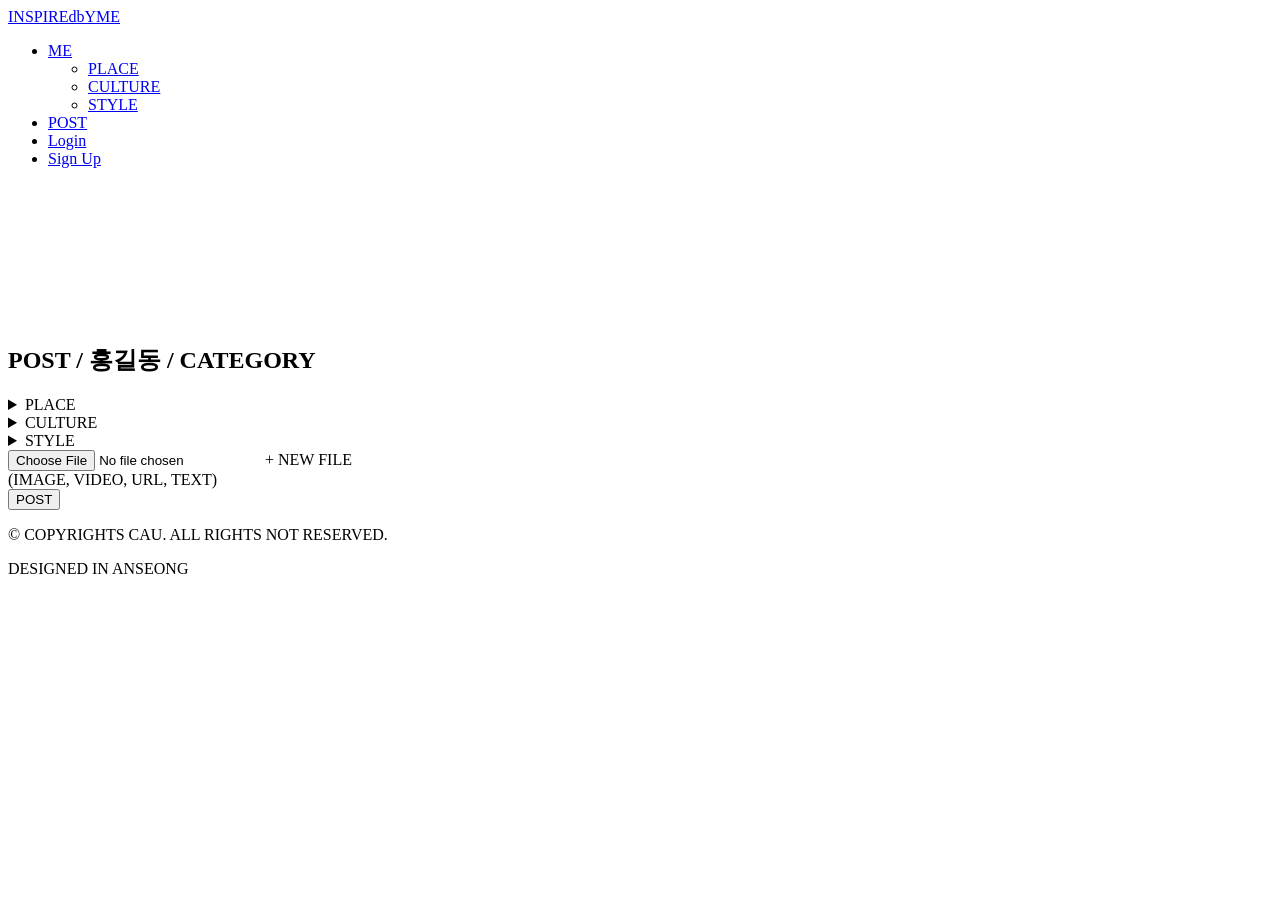
==== POST.html @ f3a71842 "Add files via upload" ====
<!DOCTYPE html>
<html lang="en">

<head>
  <meta charset="utf-8">
  <meta content="width=device-width, initial-scale=1.0" name="viewport">

  <title>POST</title>
  <meta content="컨텐츠를 포스팅할 수 있는 페이지입니다." name="description">
  <meta content="" name="keywords">

  <!-- Favicons -->
  <link href="assets/img/favicon_db.png" rel="icon">
  <link href="assets/img/favicon_db.png" rel="apple-touch-icon">

  <!-- Google Fonts -->
 <link href="https://fonts.googleapis.com/css2?family=Oswald:wght@300;400;500;700&family=Noto+Sans+KR:wght@300;400;500;700&display=swap" rel="stylesheet">

  <!-- Vendor CSS Files -->
  <link href="assets/vendor/bootstrap/css/bootstrap.min.css" rel="stylesheet">
  <link href="assets/vendor/bootstrap-icons/bootstrap-icons.css" rel="stylesheet">
  <link href="assets/vendor/swiper/swiper-bundle.min.css" rel="stylesheet">

  <!-- Template Main CSS File -->
  <link href="assets/css/style.css" rel="stylesheet">
  
</head>

<body>

  <!-- ======= Header ======= -->
  <header id="header" class="fixed-top header-inner-pages">
    <div class="container d-flex align-items-center justify-content-between">

      <a href="index.html" class="logo">INSPIREdbYME</a>
      

      <nav id="navbar" class="navbar">
        <ul>
          <li class="dropdown"><a href="index.html"><span>ME</span> <i class="bi bi-chevron-down"></i></a>
            <ul>
              <li><a href="PLACE.html">PLACE</a></li>
              <li><a href="CULTURE.html">CULTURE</a></li>
              <li><a href="STYLE.html">STYLE</a></li>
            </ul>
          </li>
          <li><a class="nav-link  scrollto" href="POST.html">POST</a></li>
          <li><a class="btn-login" href=#>Login</a></li>
          <li><a class="btn-signup" href=#>Sign Up</a></li>
        </ul>
        <i class="bi bi-list mobile-nav-toggle"></i>
      </nav><!-- .navbar -->

    </div>
  </header><!-- End Header -->


 

    <main id="main">
  <div class="paddsection" style="padding-top:140px;">
    <div class="container">

      <h2 class="post-title">POST / 홍길동 / <span id="post-category">CATEGORY</span></h2>

<div class="post-cats">
  <details class="post-cat">
    <summary>PLACE <i class="bi bi-chevron-down"></i></summary>
    <details class="post-sub-cat">
      <summary>TRAVEL <i class="bi bi-chevron-down"></i></summary>
      <a href="#">TICKETS</a>
      <a href="#">METRO</a>
      <a href="#">CITYLIGHTS</a>
    </details>
    <a href="#">DINING</a>
    <a href="#">OTHER</a>
  </details>
  
  <details class="post-cat">
    <summary>CULTURE <i class="bi bi-chevron-down"></i></summary>
    <a href="#">MOVIE</a>
    <a href="#">BOOK</a>
    <a href="#">EXHIBITION</a>
  </details>
  
  <details class="post-cat">
    <summary>STYLE <i class="bi bi-chevron-down"></i></summary>
    <details class="post-sub-cat">
      <summary>MOODBOARD <i class="bi bi-chevron-down"></i></summary>
      <a href="#">MOODBOARD#1</a>
      <a href="#">MOODBOARD#2</a>
    </details>
    <a href="#">OOTD</a>
    <a href="#">WISHLIST</a>
  </details>
</div>

      <!-- contact form 틀 재사용 -->
      <form action="forms/contact.php" method="post" enctype="multipart/form-data" class="php-email-form">

        <label class="post-dropzone" for="post-file">
          <input type="file" id="post-file" name="file" accept="image/*,video/*">
          <span class="plus">+</span>
          <span class="dz-text">NEW FILE<br>(IMAGE, VIDEO, URL, TEXT)</span>
        </label>
        <div class="text-center">
          <input type="submit" class="btn" value="POST">
        </div>
      </form>

    </div>
  </div>
</main>

   

  </main><!-- End #main -->

 <!-- ======= Footer ======= -->
  <div id="footer" class="text-center">
    <div class="container">

      <p>&copy; COPYRIGHTS CAU. ALL RIGHTS NOT RESERVED.</p>

      <div class="credits">
        DESIGNED IN ANSEONG
      </div>

    </div>
  </div><!-- End Footer -->

  <a href="#" class="back-to-top d-flex align-items-center justify-content-center"><i class="bi bi-arrow-up-short"></i></a>

  <!-- Vendor JS Files -->
  <script src="assets/vendor/bootstrap/js/bootstrap.bundle.min.js"></script>
  <script src="assets/vendor/swiper/swiper-bundle.min.js"></script>
  <script src="assets/vendor/php-email-form/validate.js"></script>

  <!-- Template Main JS File -->
  <script src="assets/js/main.js"></script>

</body>

</html>
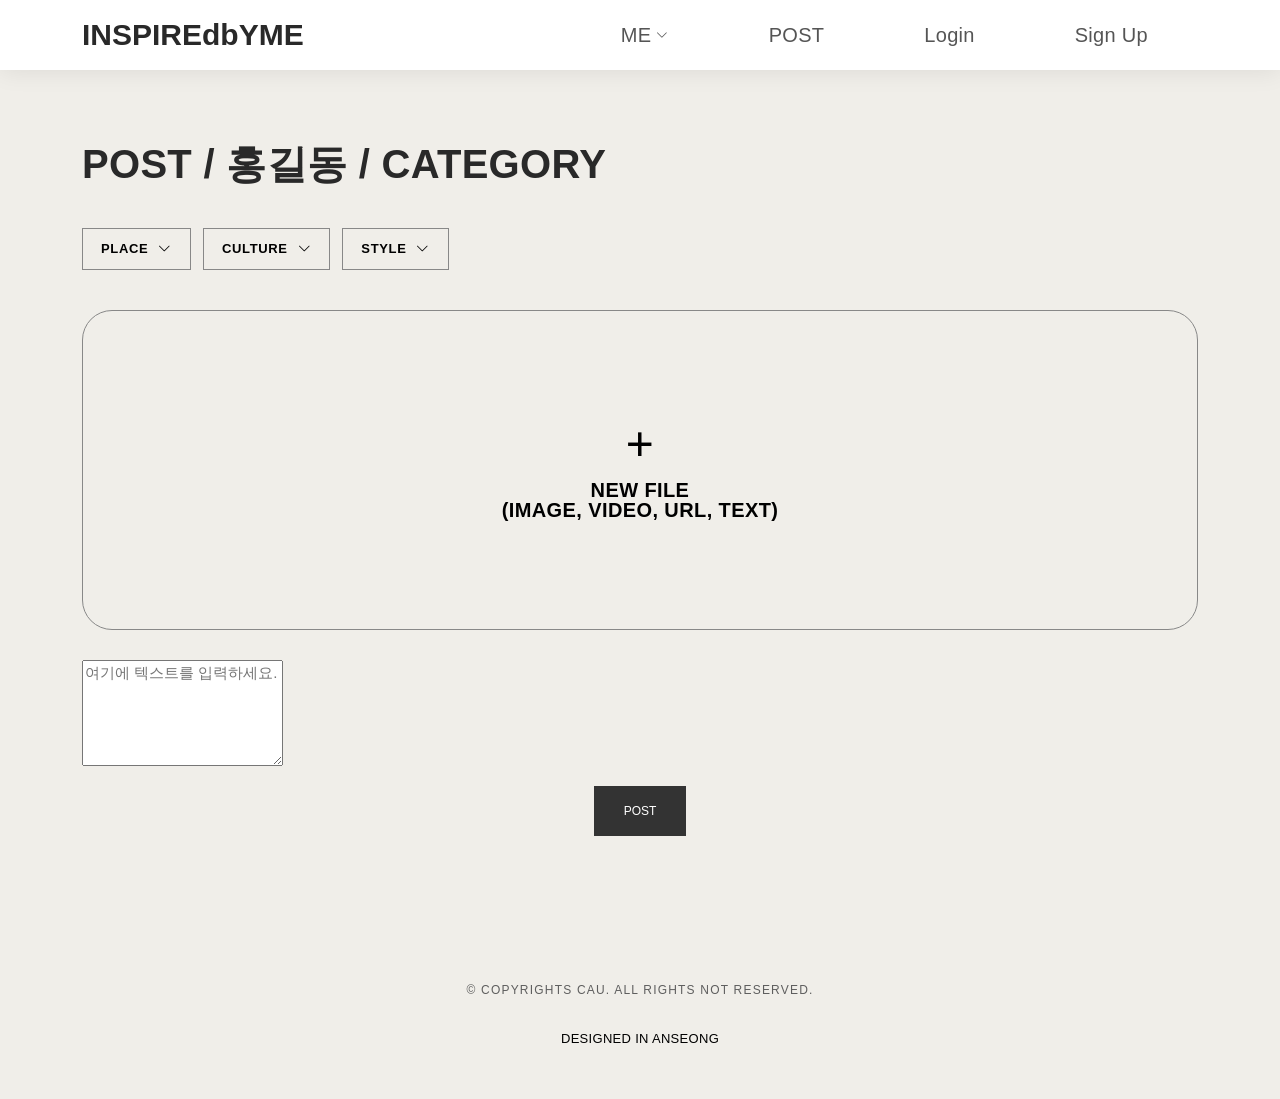
==== commit ce852632: "Update POST.html" ====
--- a/POST.html
+++ b/POST.html
@@ -103,7 +103,8 @@
           <span class="plus">+</span>
           <span class="dz-text">NEW FILE<br>(IMAGE, VIDEO, URL, TEXT)</span>
         </label>
-        <div class="text-center">
+         <textarea name="post-content" rows="5" class="post-textarea" placeholder="여기에 텍스트를 입력하세요."></textarea>
+        <div class="text-center" style="margin-top: 15px;">
           <input type="submit" class="btn" value="POST">
         </div>
       </form>
@@ -141,4 +142,4 @@
 
 </body>
 
-</html>+</html>
--- a/assets/css/style.css
+++ b/assets/css/style.css
@@ -0,0 +1,1202 @@
+
+/*--------------------------------------------------------------
+# General
+--------------------------------------------------------------*/
+body {
+  background: #F0EEE9;
+  color: #000000;
+  font-family: "Oswald", "Noto Sans KR", helvetica;
+  font-size: 15px;
+  font-weight: 300;
+  line-height: 20px;
+  letter-spacing: 0.02em;
+  overflow-x: hidden;
+  margin: 0 auto;
+  padding: 0;
+  box-sizing: border-box;
+}
+
+h1,
+h2,
+h3,
+h4,
+h5,
+h6 {
+  margin: 0;
+}
+
+h2 {
+  color: #292929;
+  font-weight: 600;
+}
+
+h4 {
+  color: #292929;
+  font-size: 14px;
+  font-weight: 600;
+}
+
+a {
+  color: #292929;
+  text-decoration: none !important;
+  transition: all 0.5s ease-in-out 0s;
+}
+
+a:hover {
+  transition: all 0.5s ease-in-out 0s;
+}
+
+p {
+  margin: 25px 0;
+  padding: 0;
+  font-size: 15px;
+  color: #5e5e5e;
+  line-height: 28px;
+}
+
+::-moz-selection {
+  background: #1a1a1a;
+  color: #fff;
+}
+
+::selection {
+  background: #1a1a1a;
+  color: #fff;
+}
+
+.btn {
+  background: #333;
+  border: medium none;
+  border-radius: 0;
+  color: #fff;
+  font-size: 12px;
+  height: 50px;
+  line-height: 50px;
+  padding: 0 30px;
+  text-transform: uppercase;
+}
+
+.btn:hover,
+.btn:focus {
+  color: #fff;
+}
+
+.padDiv {
+  padding: 30px 20px;
+}
+
+.section-title {
+  margin-bottom: 70px;
+}
+
+.section-title h2 {
+  font-size: 25px;
+  letter-spacing: 2px;
+  text-transform: uppercase;
+}
+
+.form-control {
+  background-color: transparent;
+  border: 1px solid #888;
+  border-radius: 0;
+  color: #5e5e5e;
+  font-size: 12px;
+  font-weight: 500;
+  height: 50px;
+  letter-spacing: 0.1em;
+  padding-left: 10px;
+  margin: 0 0 25px 0;
+  line-height: 14px;
+  text-transform: uppercase;
+}
+
+.form-control:focus {
+  box-shadow: none;
+  outline: 0 none;
+}
+
+.paddsection {
+  padding-top: 90px;
+  padding-bottom: 90px;
+}
+
+.paddsections {
+  padding-top: 90px;
+  padding-bottom: 90px !important;
+}
+
+.hvr-shutter-in-horizontal::before {
+  background: #333;
+}
+
+.hvr-shutter-in-horizontal:hover {
+  background: #1a1a1a;
+}
+
+.mb-30 {
+  margin-bottom: 30px;
+}
+
+.main-content {
+  padding-top: 140px;
+}
+
+/*--------------------------------------------------------------
+# Back to top button
+--------------------------------------------------------------*/
+.back-to-top {
+  position: fixed;
+  visibility: hidden;
+  opacity: 0;
+  right: 15px;
+  bottom: 15px;
+  z-index: 996;
+  background: #1a1a1a;
+  width: 40px;
+  height: 40px;
+  border-radius: 4px;
+  transition: all 0.4s;
+}
+
+.back-to-top i {
+  font-size: 28px;
+  color: #fff;
+  line-height: 0;
+}
+
+.back-to-top:hover {
+  background: #333333;
+  color: #fff;
+}
+
+.back-to-top.active {
+  visibility: visible;
+  opacity: 1;
+}
+
+/*--------------------------------------------------------------
+# Header
+--------------------------------------------------------------*/
+#header {
+  transition: all 0.5s;
+  z-index: 997;
+  padding: 15px 0;
+  background-color: #fff;
+  top: -100%;
+  box-shadow: 0px 2px 25px rgba(0, 0, 0, 0.08);
+}
+
+#header.header-scrolled,
+#header.header-inner-pages {
+  top: 0;
+}
+
+#header .logo {
+  font-size: 30px;
+  margin: 0;
+  padding: 0px;
+  line-height: 1;
+  font-weight: 600;
+  letter-spacing: 0px;
+  font-family: "Oswald", "Noto Sans KR", sans-serif;
+}
+
+#header .logo a {
+  color: #4a4a4a;
+}
+
+#header .logo img {
+  max-height: 40px;
+}
+
+@media (max-width: 992px) {
+  #header {
+    border: 0;
+  }
+}
+
+/*--------------------------------------------------------------
+# Navigation Menu
+--------------------------------------------------------------*/
+/**
+* Desktop Navigation 
+*/
+.navbar {
+  padding: 0;
+}
+
+.navbar ul {
+  margin: 0;
+  padding: 0;
+  display: flex;
+  list-style: none;
+  align-items: center;
+}
+
+.navbar li {
+  position: relative;
+}
+
+.navbar a,
+.navbar a:focus {
+  display: flex;
+  align-items: center;
+  justify-content: space-between;
+  padding: 10px 50px;
+  font-family: "Oswald", "Noto Sans KR", sans-serif;
+  font-size: 20px;
+  font-weight: 500;
+  color: #555555;
+  white-space: nowrap;
+  transition: 0.3s;
+}
+
+.navbar a i,
+.navbar a:focus i {
+  font-size: 12px;
+  line-height: 0;
+  margin-left: 5px;
+}
+
+.navbar a:hover,
+.navbar .active,
+.navbar .active:focus,
+.navbar li:hover>a {
+  color: #000000;
+}
+
+.navbar .dropdown ul {
+  display: block;
+  position: absolute;
+  left: 30px;
+  top: calc(100% + 30px);
+  margin: 0;
+  padding: 10px 0;
+  z-index: 99;
+  opacity: 0;
+  visibility: hidden;
+  background: #fff;
+  box-shadow: 0px 0px 30px rgba(127, 137, 161, 0.25);
+  transition: 0.3s;
+}
+
+.navbar .dropdown ul li {
+  min-width: 200px;
+}
+
+.navbar .dropdown ul a {
+  padding: 10px 20px;
+  font-weight: 400;
+}
+
+.navbar .dropdown ul a i {
+  font-size: 12px;
+}
+
+.navbar .dropdown ul a:hover,
+.navbar .dropdown ul .active:hover,
+.navbar .dropdown ul li:hover>a {
+  color: #1a1a1a;
+}
+
+.navbar .dropdown:hover>ul {
+  opacity: 1;
+  top: 100%;
+  visibility: visible;
+}
+
+.navbar .dropdown .dropdown ul {
+  top: 0;
+  left: calc(100% - 30px);
+  visibility: hidden;
+}
+
+.navbar .dropdown .dropdown:hover>ul {
+  opacity: 1;
+  top: 0;
+  left: 100%;
+  visibility: visible;
+}
+
+@media (max-width: 1366px) {
+  .navbar .dropdown .dropdown ul {
+    left: -90%;
+  }
+
+  .navbar .dropdown .dropdown:hover>ul {
+    left: -100%;
+  }
+}
+
+/**
+* Mobile Navigation 
+*/
+.mobile-nav-toggle {
+  color: #4b4a4a;
+  font-size: 28px;
+  cursor: pointer;
+  display: none;
+  line-height: 0;
+  transition: 0.5s;
+}
+
+.mobile-nav-toggle.bi-x {
+  color: #fff;
+}
+
+@media (max-width: 991px) {
+  .mobile-nav-toggle {
+    display: block;
+  }
+
+  .navbar ul {
+    display: none;
+  }
+}
+
+.navbar-mobile {
+  position: fixed;
+  overflow: hidden;
+  top: 0;
+  right: 0;
+  left: 0;
+  bottom: 0;
+  background: rgba(49, 49, 49, 0.9);
+  transition: 0.3s;
+}
+
+.navbar-mobile .mobile-nav-toggle {
+  position: absolute;
+  top: 15px;
+  right: 15px;
+}
+
+.navbar-mobile ul {
+  display: block;
+  position: absolute;
+  top: 55px;
+  right: 15px;
+  bottom: 15px;
+  left: 15px;
+  padding: 10px 0;
+  border-radius: 10px;
+  background-color: #fff;
+  overflow-y: auto;
+  transition: 0.3s;
+}
+
+.navbar-mobile a,
+.navbar-mobile a:focus {
+  padding: 10px 20px;
+  font-size: 15px;
+  color: #4b4a4a;
+}
+
+.navbar-mobile a:hover,
+.navbar-mobile .active,
+.navbar-mobile li:hover>a {
+  color: #1a1a1a;
+}
+
+.navbar-mobile .getstarted,
+.navbar-mobile .getstarted:focus {
+  margin: 15px;
+}
+
+.navbar-mobile .dropdown ul {
+  position: static;
+  display: none;
+  margin: 10px 20px;
+  padding: 10px 0;
+  z-index: 99;
+  opacity: 1;
+  visibility: visible;
+  background: #fff;
+  box-shadow: 0px 0px 30px rgba(127, 137, 161, 0.25);
+}
+
+.navbar-mobile .dropdown ul li {
+  min-width: 200px;
+}
+
+.navbar-mobile .dropdown ul a {
+  padding: 10px 20px;
+}
+
+.navbar-mobile .dropdown ul a i {
+  font-size: 12px;
+}
+
+.navbar-mobile .dropdown ul a:hover,
+.navbar-mobile .dropdown ul .active:hover,
+.navbar-mobile .dropdown ul li:hover>a {
+  color: #1a1a1a;
+}
+
+.navbar-mobile .dropdown>.dropdown-active {
+  display: block;
+}
+
+/*--------------------------------------------------------------
+# Hero
+--------------------------------------------------------------*/
+#hero {
+  background-position: center center;
+  background-size: cover;
+  background-repeat: no-repeat;
+  height: 100vh;
+  width: 100%;
+}
+
+#hero .hero-content {
+  height: 100vh;
+  display: flex;
+  flex-direction: column;
+  justify-content: center;   
+  align-items: center;      
+  text-align: center;        
+}
+
+.hero-content h1 {
+  font-family: "Oswald";
+  font-size: 40px;
+  font-weight: 700;
+  margin-bottom: 10px;
+  text-transform: uppercase;
+  color: #fff;
+}
+
+.hero-content p {
+  font-size: 13px;
+  letter-spacing: 3px;
+  margin-top: 0;
+  margin-bottom: 30px;
+  text-transform: capitalize;
+  color: #fff;
+  font-weight: 500;
+}
+
+.hero-content .list-social li {
+  float: left;
+  margin-right: 20px;
+}
+
+.hero-content .list-social li i {
+  color: #fff;
+  font-size: 15px;
+}
+
+/*--------------------------------------------------------------
+# Services
+--------------------------------------------------------------*/
+#services {
+  background: #F0EEE9;
+  position: relative;
+  padding-bottom: 0px;
+  padding-top: 20px;
+}
+
+.services-block span {
+  margin: 10px 0;
+  position: relative;
+  font-size: 18px;
+  color: #000000;
+  letter-spacing: 0.1em;
+  font-weight: 500;
+  text-transform: uppercase;
+  display: block;
+  text-align: center;
+}
+
+.services-block .separator {
+  margin: 0;
+  font-size: 18px;
+  font-weight: 400;
+  line-height: 22px;
+  text-align: center;
+}
+
+.services-block i {
+  font-size: 44px;
+  color: #1a1a1a;
+  line-height: 44px;
+}
+
+.services-slider .swiper-pagination {
+  margin-top: 30px;
+  position: relative;
+}
+
+.services-slider .swiper-pagination .swiper-pagination-bullet {
+  width: 12px;
+  height: 12px;
+  background-color: #fff;
+  opacity: 1;
+  border: 1px solid #1a1a1a;
+}
+
+.services-slider .swiper-pagination .swiper-pagination-bullet-active {
+  background-color: #1a1a1a;
+}
+
+/*--------------------------------------------------------------
+# Portfolio Details
+--------------------------------------------------------------*/
+.portfolio-details {
+  padding-top: 40px;
+}
+
+.portfolio-details .portfolio-details-slider img {
+  width: 100%;
+}
+
+.portfolio-details .portfolio-details-slider .swiper-pagination {
+  margin-top: 20px;
+  position: relative;
+}
+
+.portfolio-details .portfolio-details-slider .swiper-pagination .swiper-pagination-bullet {
+  width: 12px;
+  height: 12px;
+  background-color: #fff;
+  opacity: 1;
+  border: 1px solid #1a1a1a;
+}
+
+.portfolio-details .portfolio-details-slider .swiper-pagination .swiper-pagination-bullet-active {
+  background-color: #1a1a1a;
+}
+
+.portfolio-details .portfolio-info {
+  padding: 30px;
+  box-shadow: 0px 0 30px rgba(75, 74, 74, 0.08);
+}
+
+.portfolio-details .portfolio-info h3 {
+  font-size: 22px;
+  font-weight: 700;
+  margin-bottom: 20px;
+  padding-bottom: 20px;
+  border-bottom: 1px solid #eee;
+}
+
+.portfolio-details .portfolio-info ul {
+  list-style: none;
+  padding: 0;
+  font-size: 15px;
+}
+
+.portfolio-details .portfolio-info ul li+li {
+  margin-top: 10px;
+}
+
+.portfolio-details .portfolio-description {
+  padding-top: 30px;
+}
+
+.portfolio-details .portfolio-description h2 {
+  font-size: 26px;
+  font-weight: 700;
+  margin-bottom: 20px;
+}
+
+.portfolio-details .portfolio-description p {
+  padding: 0;
+  font-size: 20px;
+  font-weight: 400;
+}
+
+/*--------------------------------------------------------------
+# Journal
+--------------------------------------------------------------*/
+#journal,
+#journal-blog {
+  height: auto;
+  width: 100%;
+  background: #F0EEE9;
+  padding-bottom: 60px;
+  position: relative;
+}
+
+#journal-blog {
+  background: #fff;
+  padding-bottom: 30px;
+}
+
+#journal .journal-block {
+  display: inline-block;
+  height: auto;
+  width: 100%;
+}
+
+#journal .journal-block .journal-info {
+  position: relative;
+}
+
+.journal-place .journal-info img {
+  width: 100%;
+  object-fit: cover;
+}
+
+.ratio-landscape .journal-info img { aspect-ratio: 16 / 9; }
+.ratio-square    .journal-info img { aspect-ratio: 1 / 1; }
+
+.journal-block .journal-info .journal-txt {
+  padding: 25px 0px;
+  position: relative;
+  text-align: center;
+}
+
+.journal-block .journal-info .journal-txt h4 a {
+  display: block;
+  font-size: 19px;
+  line-height: 24px;
+  margin: 0 0 13px 0;
+  font-weight: 500;
+  color: #292929;
+  transition: all 0.5s ease-in-out 0s;
+  text-align: center;
+}
+
+.journal-block .journal-info .journal-txt h4 a:hover {
+  color: #1a1a1a;
+  transition: all 0.5s ease-in-out 0s;
+}
+
+.journal-block .journal-info .journal-txt p {
+  margin: 0;
+  font-size: 14px;
+  line-height: 24px;
+}
+
+/*--------------------------------------------------------------
+# Journal
+--------------------------------------------------------------*/
+#contact {
+  height: auto;
+  width: 100%;
+}
+
+.contact-details {
+  list-style: none;
+  margin: 0;
+  padding: 0;
+}
+
+.contact-details li {
+  padding-bottom: 10px;
+}
+
+#contact input,
+#contact textarea {
+  width: 100%;
+  margin-bottom: 5px;
+}
+
+#contact textarea {
+  min-height: 160px;
+}
+
+.php-email-form .error-message {
+  display: none;
+  color: #fff;
+  background: #ed3c0d;
+  text-align: left;
+  padding: 15px;
+  margin-bottom: 15px;
+  font-weight: 600;
+}
+
+.php-email-form .error-message br+br {
+  margin-top: 25px;
+}
+
+.php-email-form .sent-message {
+  display: none;
+  color: #fff;
+  background: #18d26e;
+  text-align: center;
+  padding: 15px;
+  font-weight: 600;
+  margin-bottom: 15px;
+}
+
+.php-email-form .loading {
+  display: none;
+  background: #fff;
+  text-align: center;
+  padding: 15px;
+  margin-bottom: 15px;
+}
+
+.php-email-form .loading:before {
+  content: "";
+  display: inline-block;
+  border-radius: 50%;
+  width: 24px;
+  height: 24px;
+  margin: 0 10px -6px 0;
+  border: 3px solid #18d26e;
+  border-top-color: #eee;
+  animation: animate-loading 1s linear infinite;
+}
+
+@keyframes animate-loading {
+  0% {
+    transform: rotate(0deg);
+  }
+
+  100% {
+    transform: rotate(360deg);
+  }
+}
+
+/*--------------------------------------------------------------
+# Blog
+--------------------------------------------------------------*/
+/*  Navbar fixd page */
+.subpage-nav {
+  display: block !important;
+}
+
+/*-----------------------------------------------------------------------------------*/
+/*  /* Single page */
+/*-----------------------------------------------------------------------------------*/
+#journal-blog {
+  padding-top: 140px;
+}
+
+/* main content */
+.main-content {
+  background: #F0EEE9;
+}
+
+.main-content .container-main {
+  display: inline-block;
+  width: 100%;
+}
+
+.main-content .container-main .block-main {
+  margin-bottom: 30px;
+  overflow: hidden;
+}
+
+.container-main .block-main .content-main {
+  background: #fff none repeat scroll 0 0;
+  display: inline-block;
+  width: 100%;
+}
+
+.block-main .blog-hero {
+  width: 100%;
+  height: auto;
+  object-fit: cover;
+}
+
+.journal-txt h4 a {
+  display: block;
+  font-size: 19px;
+  line-height: 24px;
+  margin: 0 0 13px 0;
+  font-weight: 500;
+  color: #292929;
+  transition: all 0.5s ease-in-out 0s;
+}
+
+.journal-txt h4 a:hover {
+  color: #1a1a1a;
+  transition: all 0.5s ease-in-out 0s;
+}
+
+.post-meta ul li {
+  font-size: 12px;
+  font-weight: normal;
+  margin-left: 8px;
+  margin-right: 8px;
+  text-transform: capitalize;
+  display: inline-block;
+  float: none;
+}
+
+.content-main .post-meta a {
+  color: #6e6e6e;
+  margin-left: 5px;
+}
+
+/* Commonts */
+.comments {
+  background: #fff;
+}
+
+.entry-comments h6 {
+  margin-right: 10px;
+  font-size: 13px;
+  letter-spacing: 0.1em;
+  font-weight: 500;
+}
+
+.entry-comments-item {
+  margin-top: 40px;
+  padding-bottom: 40px;
+  border-bottom: 1px solid #f2f2f2;
+}
+
+.entry-comments-avatar {
+  position: absolute;
+  display: block;
+  border-radius: 50%;
+  width: 60px;
+  height: 60px;
+}
+
+.entry-comments-body {
+  padding-left: 86px;
+}
+
+.entry-comments-author {
+  margin-right: 10px;
+  font-size: 13px;
+  color: #292929;
+  letter-spacing: 0.1em;
+  font-weight: 500;
+}
+
+.rep {
+  font-size: 13px;
+  color: #292929;
+  letter-spacing: 0.1em;
+  font-weight: 500;
+  text-transform: capitalize;
+}
+
+.entry-comments span a {
+  font-size: 13px;
+  color: #5e5e5e;
+}
+
+.entry-comments-reply {
+  padding-left: 10%;
+}
+
+/* Commonts form */
+.cmt {
+  background: #fff;
+}
+
+blockquote {
+  padding: 40px;
+  background-color: #f2f2f2;
+  margin: 30px 0;
+  border: none;
+  border-left: 4px solid #1a1a1a;
+}
+
+/*--------------------------------------------------------------
+# Footer
+--------------------------------------------------------------*/
+#footer {
+  background: #F0EEE9;
+  padding-top: 50px;
+  padding-bottom: 50px;
+}
+
+#footer p {
+  font-size: 12px;
+  letter-spacing: 0.1em;
+  font-weight: 500;
+  margin-top: 0;
+  text-transform: uppercase;
+}
+
+.credits {
+  font-size: 13px;
+}
+
+/*--------------------------------------------------------------
+# Responsive (mobile) - 실제 사용하는 요소만 남김
+--------------------------------------------------------------*/
+@media (max-width: 991px) {
+  #journal .journal-block .journal-info { margin-bottom: 30px; }
+  .contact-contact { margin-bottom: 30px; }
+}
+
+@media (max-width: 320px) {
+  .entry-comments-body span { display: inline-block; margin-right: 0; }
+}
+
+ :root {
+      --ar-gap: 0px;           
+      --ar-col-left: 1fr;      
+      --ar-col-right: 1.15fr; 
+    }
+    .ar-grid {
+      height: 100vh;            
+      display: grid;
+      grid-template-columns: var(--ar-col-left) var(--ar-col-right);
+      grid-template-rows: 1fr 1fr;
+      gap: var(--ar-gap);
+    }
+    .ar-tile--place   { grid-column: 1; grid-row: 1; }
+    .ar-tile--culture { grid-column: 1; grid-row: 2; }
+    .ar-tile--style   { grid-column: 2; grid-row: 1 / 3; } 
+    .ar-tile {
+      position: relative; display: flex; align-items: center; justify-content: center;
+      overflow: hidden; text-decoration: none; color: #fff;
+      background-size: cover; background-position: center;
+    }
+    
+    .ar-tile--place   { background-image: url("../img/place.jpg"); }
+    .ar-tile--culture { background-image: url("../img/culture.jpg"); }
+    .ar-tile--style   { background-image: url("../img/paf.webp"); }
+    .ar-tile::before {
+      content: ''; position: absolute; inset: 0;
+      background: rgba(0,0,0,.32); transition: background .4s ease;
+    }
+    .ar-tile:hover::before, .ar-tile:focus-visible::before { background: rgba(0,0,0,.18); }
+    .ar-tile::after {
+      content: ''; position: absolute; inset: 14px; 
+      
+    }
+    .ar-tile:hover::after, .ar-tile:focus-visible::after { border-color: var(--ar-accent); }
+    .ar-tile-content { position: relative; z-index: 2; text-align: center; }
+    .ar-tile-label {
+      font-family: "Oswald", "Noto Sans KR", sans-serif;
+      font-size: clamp(28px, 4vw, 56px); font-weight: 300;
+      letter-spacing: .3em; text-transform: uppercase; text-indent: .3em; 
+    }
+    .ar-tile-sub {
+      font-family: "Oswald", "Noto Sans KR", sans-serif;
+      margin-top: 14px; font-size: 12px; letter-spacing: .25em; text-transform: uppercase;
+      opacity: 0; transform: translateY(8px); transition: opacity .4s ease, transform .4s ease;
+    }
+    .ar-tile:hover .ar-tile-sub, .ar-tile:focus-visible .ar-tile-sub { opacity: .85; transform: translateY(0); }
+    @media (max-width: 768px) {
+      .ar-grid { height: auto; grid-template-columns: 1fr; }
+      .ar-tile { min-height: 42vh; }
+      .ar-tile--place, .ar-tile--culture, .ar-tile--style { grid-column: 1; grid-row: auto; }
+      .ar-tile-sub { opacity: .85; transform: none; }
+    }
+    @media (prefers-reduced-motion: reduce) {
+      .ar-tile, .ar-tile::before, .ar-tile::after, .ar-tile-sub { transition: none; }
+    }
+     /* ======= What's On Section (wo- 접두사로 격리) ======= */
+    #whatson { --wo-green:#2aa86a; --wo-red:#e1483c; --wo-gray:#8a8a8a; --wo-line:#e6e6e6; }
+    .wo-head { display:flex; align-items:flex-start; justify-content:space-between; padding-bottom:24px; border-bottom:2px solid #1a1a1a; }
+    .wo-title { font-size:40px; font-weight:700; letter-spacing:-.01em; margin:0; }
+    .wo-subtitle { margin:10px 0 0; color:var(--wo-gray); font-size:14px; }
+    .wo-actions { display:flex; gap:22px; padding-top:12px; }
+    .wo-actions button { background:none; border:none; cursor:pointer; font-family:inherit; font-size:14px; font-weight:600; display:flex; align-items:center; gap:6px; color:#1a1a1a; }
+    .wo-actions .ic { display:inline-flex; align-items:center; justify-content:center; width:18px; height:18px; border-radius:4px; background:#1a1a1a; color:#fff; font-size:10px; font-weight:700; }
+    .wo-layout { display:grid; grid-template-columns:1fr 360px; gap:56px; padding-top:40px; align-items:start; }
+    .wo-group-title { font-size:26px; font-weight:700; margin:24px 0 20px; }
+    .wo-group:first-child .wo-group-title { margin-top:0; }
+    .wo-event { display:flex; justify-content:space-between; gap:24px; padding:22px 0 22px 18px; border-bottom:1px solid var(--wo-line); position:relative; }
+    .wo-event::before { content:''; position:absolute; left:0; top:30px; width:5px; height:5px; border-radius:50%; background:#1a1a1a; }
+    .wo-event-date { font-size:13px; font-weight:600; }
+    .wo-event-title { font-size:18px; font-weight:600; margin:8px 0 6px; }
+    .wo-event-sub { font-size:14px; color:var(--wo-gray); margin-bottom:16px; }
+    .wo-event-meta { font-size:13px; color:var(--wo-gray); display:flex; align-items:center; gap:10px; }
+    .wo-event-meta .bar { color:var(--wo-line); }
+    .wo-event-meta .book { color:var(--wo-green); font-weight:600; }
+    .wo-event-thumb { position:relative; flex-shrink:0; width:150px; height:124px; }
+    .wo-event-thumb img { width:100%; height:100%; object-fit:cover; display:block; }
+    .wo-event-thumb .badge { position:absolute; top:8px; right:8px; background:rgba(0,0,0,.55); color:#fff; font-size:11px; font-weight:600; padding:3px 8px; border-radius:3px; }
+    .wo-cal { padding-top:6px; }
+    .wo-cal-head { display:flex; align-items:center; justify-content:space-between; margin-bottom:22px; }
+    .wo-cal-head .month { font-size:22px; font-weight:700; }
+    .wo-cal-nav { display:flex; gap:6px; }
+    .wo-cal-nav button { width:30px; height:30px; border:none; background:none; cursor:pointer; font-size:18px; color:#1a1a1a; border-radius:50%; }
+    .wo-cal-nav button:hover { background:#f2f2f2; }
+    .wo-cal-grid { display:grid; grid-template-columns:repeat(7,1fr); gap:4px 0; }
+    .wo-cal-grid .dow { text-align:center; font-size:12px; font-weight:500; color:var(--wo-gray); padding-bottom:12px; }
+    .wo-cal-grid .dow.sun { color:var(--wo-red); }
+    .wo-cal-grid .day { aspect-ratio:1/1; display:flex; align-items:center; justify-content:center; font-size:14px; font-weight:500; cursor:pointer; border-radius:50%; width:38px; height:38px; margin:0 auto; transition:background .15s,color .15s; }
+    .wo-cal-grid .day:hover { background:#f2f2f2; }
+    .wo-cal-grid .day.today { box-shadow:inset 0 0 0 1.5px #1a1a1a; }
+    .wo-cal-grid .day.selected { background:#1a1a1a; color:#fff; }
+    .wo-cal-grid .empty { width:38px; height:38px; margin:0 auto; }
+    .wo-cal-reset { display:block; margin:28px auto 0; padding:8px 22px; border:1px solid var(--wo-line); border-radius:20px; background:#fff; cursor:pointer; font-family:inherit; font-size:13px; font-weight:500; box-shadow:0 1px 4px rgba(0,0,0,.06); }
+    .wo-cal-reset:hover { background:#fafafa; }
+    @media (max-width:820px) {
+      .wo-layout { grid-template-columns:1fr; gap:40px; }
+      .wo-cal { max-width:360px; }
+      .wo-title { font-size:30px; }
+    }
+
+    /* Photo Slider  */     
+#photo-slider { width: 100%; overflow: hidden; }
+.photo-slider { width: 100%; height: 500px; }
+.photo-slider .swiper-wrapper { transition-timing-function: linear !important; }
+.photo-slider .swiper-slide { width: auto; height: 100%; }
+.photo-slider .swiper-slide img { height: 100%; width: auto; display: block; }
+
+/*  PLACE 전용 저널 사진 크기  */
+.journal-place .journal-info img {
+  max-width: 100%;       
+  display: block;
+  margin: 0 auto;        
+}
+/*  Poster Carousel  */
+#poster-carousel { width: 100%; overflow: hidden; }
+.poster-slider { width: 100%; padding: 60px 0; }
+.poster-slider .swiper-pagination {
+  bottom: 2px;     
+}
+
+/* 포스터  크기 (2:3 비율). */
+.poster-slider .swiper-slide {
+  width: 220px;
+  height: 330px;
+  transition: transform .4s ease, opacity .4s ease;
+  transform: scale(.85);     
+  opacity: .5;
+}
+/* 중앙 튀어나오게 */
+.poster-slider .swiper-slide-active {
+  transform: scale(1.1);
+  opacity: 1;
+}
+.poster-slider .swiper-slide img {
+  width: 100%; height: 100%; object-fit: cover; display: block;
+  box-shadow: 0 10px 30px rgba(0,0,0,.25);   
+}
+
+/*  Poster Rating   */
+.poster-slider .swiper-slide { position: relative; }
+
+.poster-slider .poster-rating {
+  position: absolute;
+  left: 50%;
+  bottom: 12px;
+  transform: translateX(-50%);   
+  display: flex;
+  gap: 4px;
+  padding: 6px 12px;
+  background: rgba(0, 0, 0, .55);  
+  border-radius: 20px;             
+  opacity: 0;
+  transition: opacity .3s ease;
+  padding: 1px 12px 5px;  
+}
+
+.poster-slider .swiper-slide-active .poster-rating {
+  opacity: 1;
+}
+
+.poster-slider .poster-rating i {
+  font-size: 15px;
+  
+  color: #f5b301;
+}
+.poster-slider .poster-rating i.bi-star {
+  color: rgba(255, 255, 255, .45);  /* 빈 별 */
+}
+
+/*  STYLE 전용 그리드  */
+.ar-grid--style {
+  --ar-col-left: 1fr;
+  --ar-col-right: 1fr;
+  --ar-gap: 0px;
+  grid-template-columns: 1fr 1fr;
+  grid-template-rows: 1.5fr 1fr;
+}
+.ar-grid--style .ar-tile--place   { grid-column: 1; grid-row: 1; }
+.ar-grid--style .ar-tile--culture { grid-column: 2; grid-row: 1; }
+.ar-grid--style .ar-tile--style   { grid-column: 1 / 3; grid-row: 2; }
+
+/*  MOODBOARD 전용 그리드  */
+.ar-grid--mood .mood-cell {
+  height: 50vh;
+  display: flex;            
+}
+
+/* 왼쪽 큰 메인 사진 */
+.ar-grid--mood .mood-main {
+  flex: 1;                 
+  position: relative;
+  overflow: hidden;
+}
+.ar-grid--mood .mood-main img {
+  width: 100%; height: 100%; object-fit: cover; display: block;
+}
+
+/* 오른쪽 작은 사진들  */
+.ar-grid--mood .mood-thumbs {
+  width: 300px;             
+  flex-shrink: 0;
+  overflow-y: auto;
+}
+.ar-grid--mood .mood-thumbs img {
+  width: 100%; display: block;
+}
+
+.ar-grid--mood .mood-thumbs {
+  scrollbar-width: none;        /* Firefox */
+  -ms-overflow-style: none;     /* 구형 Edge/IE */
+}
+.ar-grid--mood .mood-thumbs::-webkit-scrollbar {
+  display: none;                /* Chrome / Safari / 최신 Edge */
+}
+
+
+.ar-grid--mood .mood-caption {
+  position: absolute; left: 30px; bottom: 30px;
+  color: #000000; font-size: 36px; font-weight: 700; letter-spacing: .02em;
+}
+
+.ar-grid--mood {
+  padding-top: 70px;     
+}
+
+/* ===== POST 작성 페이지 ===== */
+.post-title {
+  font-size: 40px;
+  font-weight: 700;
+  margin-bottom: 40px;
+}
+
+/* 카테고리 */
+.post-cats { display: flex; gap: 12px; align-items: flex-start; margin-bottom: 40px; }
+.post-cat { border: 1px solid #888; }
+.post-cat summary {
+  list-style: none; cursor: pointer;
+  padding: 10px 18px; font-size: 13px; font-weight: 600;
+  text-transform: uppercase; letter-spacing: .05em;
+  display: flex; align-items: center; gap: 10px;
+}
+.post-sub-cat {
+  margin-left: 15px; 
+}
+.post-cat summary::-webkit-details-marker { display: none; }
+.post-cat a {
+  display: block; padding: 8px 18px; font-size: 13px;
+  border-top: 1px solid #ddd;
+}
+.post-cat a:hover { background: #f4f2ee; }
+
+/* 파일 업로드 박스 */
+.post-dropzone {
+  display: flex; flex-direction: column;
+  align-items: center; justify-content: center;
+  width: 100%; min-height: 320px;
+  border: 1px solid #888; border-radius: 30px;
+  cursor: pointer; text-align: center;
+  margin-bottom: 30px;
+  transition: background .2s ease;
+}
+.post-dropzone:hover { background: #f4f2ee; }
+.post-dropzone .plus { font-size: 48px; line-height: 1; margin-bottom: 12px; }
+.post-dropzone .dz-text { font-size: 20px; font-weight: 600; letter-spacing: .02em; }
+.post-dropzone input[type="file"] { display: none; }
+
+.mood-gallery {
+  display: flex;
+  flex-wrap: wrap;
+  gap: 10px;
+}
+
+.mood-gallery img {
+  height: 250px;
+  width: auto;
+  display: block;
+}
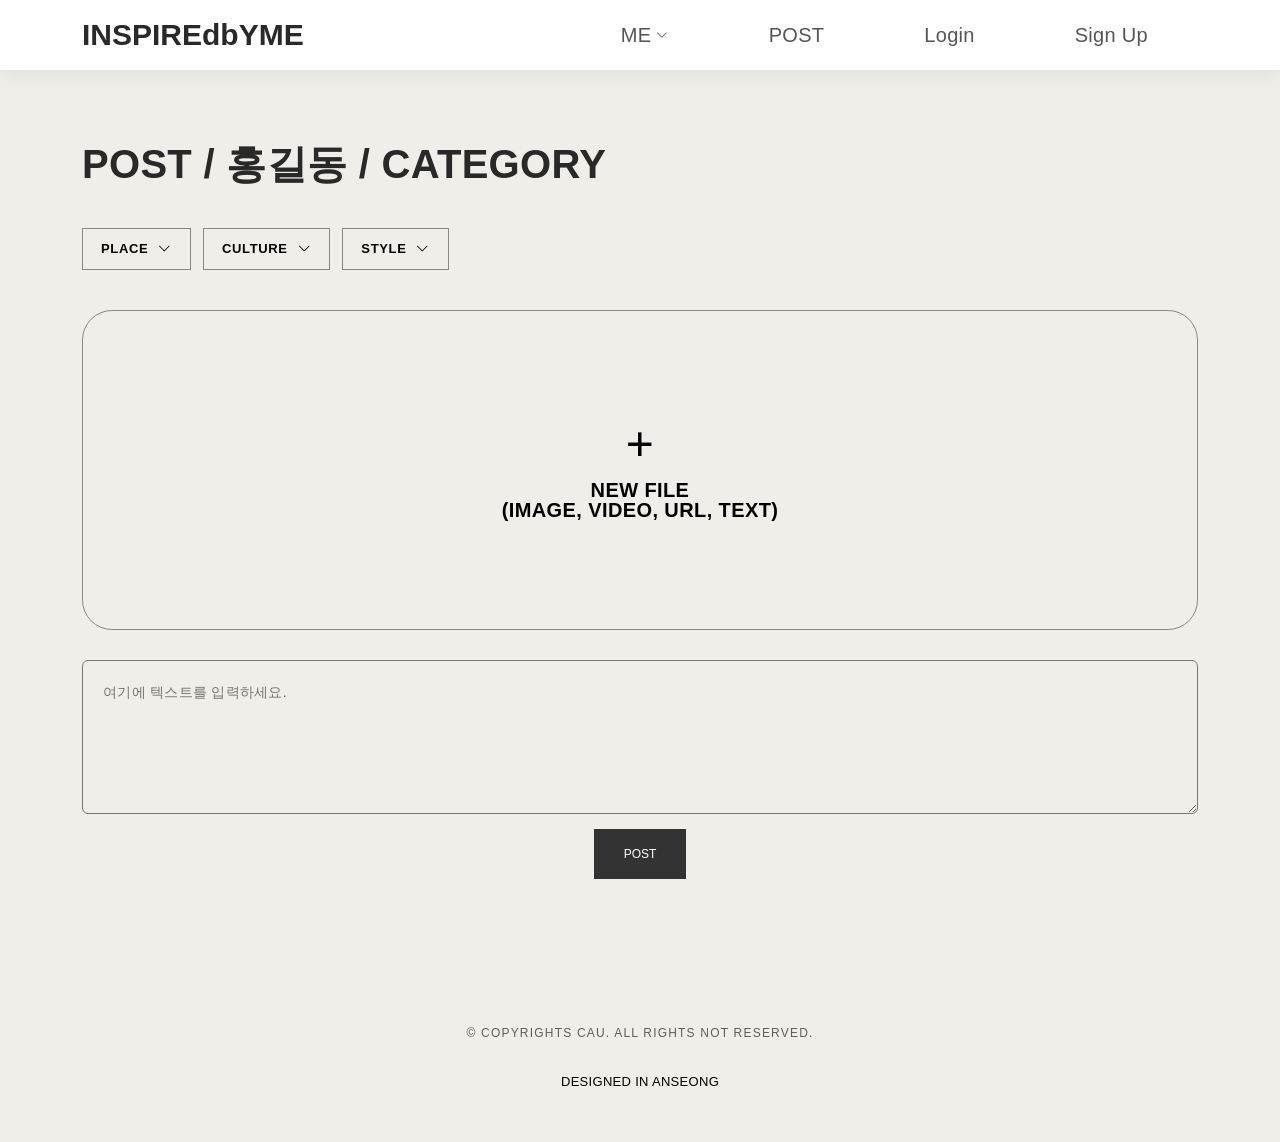
==== commit 0add0ccf: "Update POST.html" ====
--- a/POST.html
+++ b/POST.html
@@ -103,18 +103,15 @@
           <span class="plus">+</span>
           <span class="dz-text">NEW FILE<br>(IMAGE, VIDEO, URL, TEXT)</span>
         </label>
-         <textarea name="post-content" rows="5" class="post-textarea" placeholder="여기에 텍스트를 입력하세요."></textarea>
-        <div class="text-center" style="margin-top: 15px;">
-          <input type="submit" class="btn" value="POST">
-        </div>
-      </form>
+       <textarea name="post-content" rows="5" class="post-textarea" placeholder="여기에 텍스트를 입력하세요."></textarea>
+
+  <div class="text-center" style="margin-top: 15px;">
+    <input type="submit" class="btn" value="POST">
+  </div>
+</form>
 
     </div>
   </div>
-</main>
-
-   
-
   </main><!-- End #main -->
 
  <!-- ======= Footer ======= -->
--- a/assets/css/style.css
+++ b/assets/css/style.css
@@ -1189,6 +1189,23 @@
 .post-dropzone .dz-text { font-size: 20px; font-weight: 600; letter-spacing: .02em; }
 .post-dropzone input[type="file"] { display: none; }
 
+/*post-textarea*/
+.post-textarea {
+  display: block;
+  width: 100%;
+  box-sizing: border-box;
+  margin-top: 15px;
+  min-height: 140px;
+  padding: 20px;     
+  border-radius: 6px;              
+  background: #F0EEE9;             
+  color: #1a1a1a;
+  font-family: "Noto Sans KR", "Oswald", sans-serif;
+  font-size: 14px;
+  line-height: 1.6;
+  letter-spacing: 0.02em;
+}
+
 .mood-gallery {
   display: flex;
   flex-wrap: wrap;
@@ -1199,4 +1216,4 @@
   height: 250px;
   width: auto;
   display: block;
-}+}
